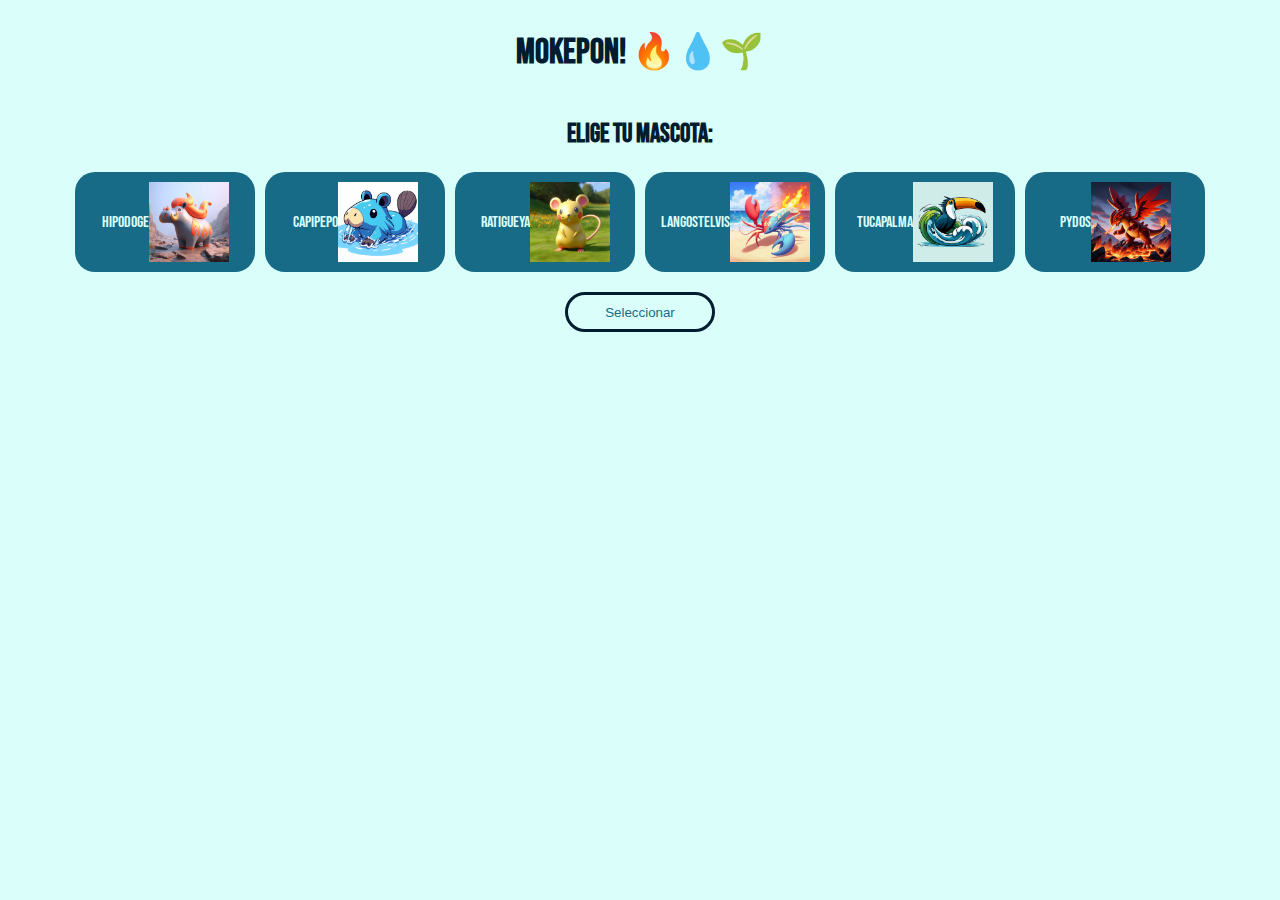
==== index.html @ 759b804f "Add files via upload" ====
<!DOCTYPE html>
<html>
    <head>
        <meta charset="utf-8" />
        <title>MOKEPON</title>
        
        <link rel="stylesheet" href="./css/style.css">
    </head>
    <body>
        <section id="seleccionar-mascota">
            <h1 class="title">MOKEPON! 🔥💧🌱</h1>
                
            <h2 class="subtitulo">Elige tu mascota:</h2>

            <div class="tarjetas">
                <input type="radio" name="mascota" id="Hipodoge">
                <label class="tarjeta-de-mokepon" for="Hipodoge">
                    <p>Hipodoge</p>
                    <img src="assets/hipodoge.jpg" alt="Hipodoge">
                </label>
                
                <input type="radio" name="mascota" id="Capipepo">
                <label class="tarjeta-de-mokepon" for="Capipepo">
                    <p>Capipepo</p>
                <img src="assets/capipepo.jpg" alt="Capipepo">
                </label>
                
                <input type="radio" name="mascota" id="Ratigueya">
                <label class="tarjeta-de-mokepon" for="Ratigueya">
                    <p>Ratigueya</p>
                <img src="assets/ratigueya.jpg" alt="Ratigueya">
                </label>
                
                <input type="radio" name="mascota" id="Langostelvis">
                <label class="tarjeta-de-mokepon" for="Langostelvis">
                    <p>Langostelvis</p>
                <img src="assets/langostelvis.jpg" alt="Langostelvis">
                </label>
                
                <input type="radio" name="mascota" id="Tucapalma">
                <label class="tarjeta-de-mokepon" for="Tucapalma">
                    <p>Tucapalma</p>
                <img src="assets/tucapalma.jpg" alt="Langostelvis">
                </label>
                
                <input type="radio" name="mascota" id="Pydos">
                <label class="tarjeta-de-mokepon" for="Pydos">
                    <p>Pydos</p>
                <img src="assets/pydos.jpg" alt="Pydos">
                </label>
            </div>    

            <button id="boton-mascota">Seleccionar</button>
        </section>

        <section id="seleccionar-ataque">
            <h1 class="title">MOKEPON! 🔥💧🌱</h1>

            <h2 class="subtitulo">Elige tu ataque:</h2>

            <div class="tarjetas-ataques">
                <button id="boton-fuego" class="boton-ataque">Fuego 🔥</button>
                <button id="boton-agua" class="boton-ataque">Agua 💧</button>
                <button id="boton-tierra" class="boton-ataque">Tierra 🌱</button>
                <button id="boton-agua-fuego" class="boton-ataque">Agua y Fuego 💧🔥</button>
                <button id="boton-agua-tierra" class="boton-ataque">Agua y Tierra 💧🌱</button>
                <button id="boton-tierra-fuego" class="boton-ataque">Tierra y Fuego 🌱🔥</button>
            </div>

             <div id="mensajes">
                    <p id="resultado">Mucha Suerte</p>

                    <section id="reiniciar">
                        <button id="boton-reiniciar">Reiniciar</button>
                    </section>
                </div>
        
            <div class="ataques">
                <div class="ataques-jugador">
                    <p id="vidas-jugador">3</p>
                    <p id="mascota-jugador"></p>
                    <div id="ataque-del-jugador"></div>
                </div>

                <div class="ataques-enemigo">
                    <p id="vidas-enemigo">3</p>
                    <p id="mascota-enemigo"></p>
                    <div id="ataque-del-enemigo"></div>
                </div>              
            </div> 
        </section>
        <script src="./js/codigo.js"></script>
    </body> 
</html>
---- css/style.css ----
@import url('https://fonts.googleapis.com/css2?family=Bebas+Neue&display=swap');

body {font-family: 'Bebas Neue', sans-serif;
    background-color: #DAFFFB ;
}

#seleccionar-mascota {
    display: flex;
    flex-direction: column;
    justify-content: center;
    align-items: center;
}
.title {
    color:#001C30;
    font-size: 35px;   
}
.subtitulo {
    color: #001C30;
    font-size: 26px;
}

.tarjetas, .tarjetas-ataques {
    display: flex;
    gap: 10px;
    
    
}

.tarjeta-de-mokepon {
    width: 180px;
    height: 100px;
    background: #176B87;
    padding: 10px;
    box-sizing: border-box;
    border-radius: 20px;
    display: flex;
    color: #DAFFFB;
    justify-content: center;
    align-items: center;
}

.tarjeta-de-mokepon img {
    width: 80px;
}

#boton-mascota {
width: 150px;
    height: 40px;
    border-radius: 20px;
    background: transparent;
    border: 3px solid #001C30;
    color: #176B87;
    margin-top: 20px;
    
}

input {
    display: none;
}

input:checked + label {
    background: #64CCC5;
}

#seleccionar-ataque {
    display: flex;
    flex-direction: column;
    align-items: center;
}

.boton-ataque {
    background-color: #176B87;
    color: #DAFFFB;
    padding: 10px;
    box-sizing: border-box;
    border-radius: 20px;
    border-color: transparent;
    width: 148px;
}

#mensajes {
    width: 280px;
    background: #176B87;
    padding: 20px;
    border-radius: 20px;
    margin-top: 20px;
    color: #DAFFFB;
    display: flex;
    align-items: center;
    flex-direction: column;
    

}

#boton-reiniciar {
    color: #DAFFFB;
    border: none;
    background: #176B87;
    font-family: 'Bebas Neue', sans-serif;
    font-size: larger;
}

.ataques {
    display: grid;
    grid-template-columns: 100px 100px;
}

#vidas-jugador, #vidas-enemigo {
    font-size: 32px;
    margin-bottom: 0;
}

.ataques-jugador, .ataques-enemigo {
    display: flex;
    flex-direction: column;
    align-items: center;
}


@media (max-width:360px) {
   .tarjetas, .tarjetas-ataques {
    flex-direction: column;
   } 
}
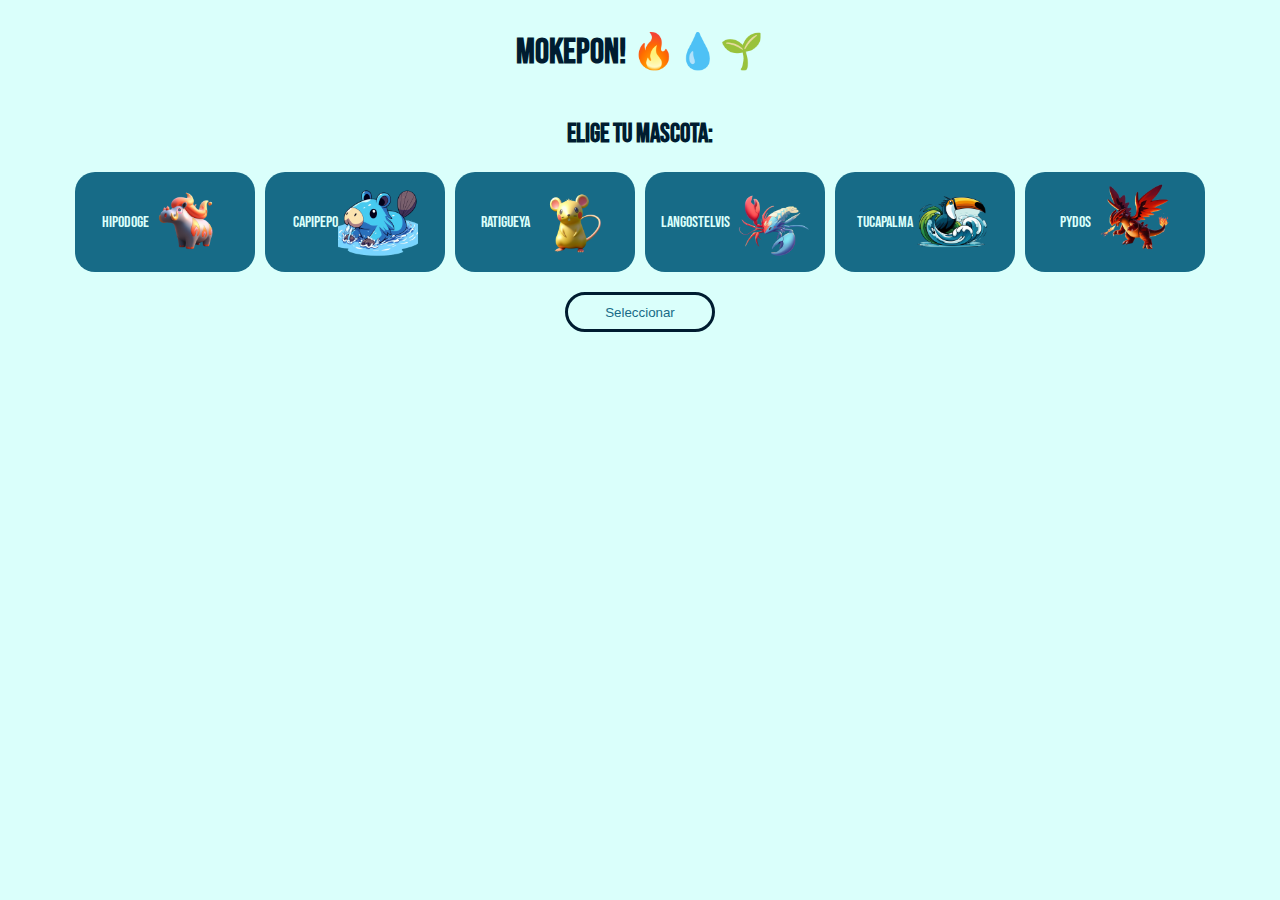
==== commit a43df1ff: "Add files via upload" ====
--- a/index.html
+++ b/index.html
@@ -3,8 +3,8 @@
     <head>
         <meta charset="utf-8" />
         <title>MOKEPON</title>
-        
         <link rel="stylesheet" href="./css/style.css">
+        <meta name="viewport" content="width=device-width, initial-scale=1.0">
     </head>
     <body>
         <section id="seleccionar-mascota">
@@ -12,45 +12,21 @@
                 
             <h2 class="subtitulo">Elige tu mascota:</h2>
 
-            <div class="tarjetas">
-                <input type="radio" name="mascota" id="Hipodoge">
-                <label class="tarjeta-de-mokepon" for="Hipodoge">
-                    <p>Hipodoge</p>
-                    <img src="assets/hipodoge.jpg" alt="Hipodoge">
-                </label>
-                
-                <input type="radio" name="mascota" id="Capipepo">
-                <label class="tarjeta-de-mokepon" for="Capipepo">
-                    <p>Capipepo</p>
-                <img src="assets/capipepo.jpg" alt="Capipepo">
-                </label>
-                
-                <input type="radio" name="mascota" id="Ratigueya">
-                <label class="tarjeta-de-mokepon" for="Ratigueya">
-                    <p>Ratigueya</p>
-                <img src="assets/ratigueya.jpg" alt="Ratigueya">
-                </label>
-                
-                <input type="radio" name="mascota" id="Langostelvis">
-                <label class="tarjeta-de-mokepon" for="Langostelvis">
-                    <p>Langostelvis</p>
-                <img src="assets/langostelvis.jpg" alt="Langostelvis">
-                </label>
-                
-                <input type="radio" name="mascota" id="Tucapalma">
-                <label class="tarjeta-de-mokepon" for="Tucapalma">
-                    <p>Tucapalma</p>
-                <img src="assets/tucapalma.jpg" alt="Langostelvis">
-                </label>
-                
-                <input type="radio" name="mascota" id="Pydos">
-                <label class="tarjeta-de-mokepon" for="Pydos">
-                    <p>Pydos</p>
-                <img src="assets/pydos.jpg" alt="Pydos">
-                </label>
+            <div id="contenedorTarjetas" class="tarjetas">
             </div>    
 
             <button id="boton-mascota">Seleccionar</button>
+        </section>
+
+        <section id="ver-mapa">
+            <h2 class="subtitulo">Recorre el mapa con tu mokepon</h2>
+            <canvas id="mapa"></canvas>
+            <button onmouseup="detenerMovimiento()" onmousedown="moverArriba()">Arriba</button>
+            <div>
+                <button onmouseup="detenerMovimiento()" onmousedown="moverIzquierda()">Izquierda</button>
+                <button onmouseup="detenerMovimiento()" onmousedown="moverAbajo()">Abajo</button>
+                <button onmouseup="detenerMovimiento()" onmousedown="moverDerecha()">Derecha</button>
+            </div>
         </section>
 
         <section id="seleccionar-ataque">
@@ -58,13 +34,8 @@
 
             <h2 class="subtitulo">Elige tu ataque:</h2>
 
-            <div class="tarjetas-ataques">
-                <button id="boton-fuego" class="boton-ataque">Fuego 🔥</button>
-                <button id="boton-agua" class="boton-ataque">Agua 💧</button>
-                <button id="boton-tierra" class="boton-ataque">Tierra 🌱</button>
-                <button id="boton-agua-fuego" class="boton-ataque">Agua y Fuego 💧🔥</button>
-                <button id="boton-agua-tierra" class="boton-ataque">Agua y Tierra 💧🌱</button>
-                <button id="boton-tierra-fuego" class="boton-ataque">Tierra y Fuego 🌱🔥</button>
+            <div id="contenedorAtaques" class="tarjetas-ataques">
+                
             </div>
 
              <div id="mensajes">
@@ -77,13 +48,13 @@
         
             <div class="ataques">
                 <div class="ataques-jugador">
-                    <p id="vidas-jugador">3</p>
+                    <p id="vidas-jugador">0</p>
                     <p id="mascota-jugador"></p>
                     <div id="ataque-del-jugador"></div>
                 </div>
 
                 <div class="ataques-enemigo">
-                    <p id="vidas-enemigo">3</p>
+                    <p id="vidas-enemigo">0</p>
                     <p id="mascota-enemigo"></p>
                     <div id="ataque-del-enemigo"></div>
                 </div>              
--- a/css/style.css
+++ b/css/style.css
@@ -1,9 +1,7 @@
 @import url('https://fonts.googleapis.com/css2?family=Bebas+Neue&display=swap');
-
 body {font-family: 'Bebas Neue', sans-serif;
     background-color: #DAFFFB ;
 }
-
 #seleccionar-mascota {
     display: flex;
     flex-direction: column;
@@ -18,14 +16,10 @@
     color: #001C30;
     font-size: 26px;
 }
-
 .tarjetas, .tarjetas-ataques {
     display: flex;
-    gap: 10px;
-    
-    
+    gap: 10px;    
 }
-
 .tarjeta-de-mokepon {
     width: 180px;
     height: 100px;
@@ -34,15 +28,13 @@
     box-sizing: border-box;
     border-radius: 20px;
     display: flex;
-    color: #DAFFFB;
     justify-content: center;
     align-items: center;
+    color: #DAFFFB;
 }
-
 .tarjeta-de-mokepon img {
     width: 80px;
 }
-
 #boton-mascota {
 width: 150px;
     height: 40px;
@@ -51,33 +43,27 @@
     border: 3px solid #001C30;
     color: #176B87;
     margin-top: 20px;
-    
 }
-
 input {
     display: none;
 }
-
 input:checked + label {
-    background: #64CCC5;
+    background-color: #64CCC5;
 }
-
 #seleccionar-ataque {
     display: flex;
     flex-direction: column;
     align-items: center;
 }
-
 .boton-ataque {
     background-color: #176B87;
-    color: #DAFFFB;
     padding: 10px;
     box-sizing: border-box;
     border-radius: 20px;
     border-color: transparent;
-    width: 148px;
+    width: 80px;
+    color: #DAFFFB;
 }
-
 #mensajes {
     width: 280px;
     background: #176B87;
@@ -88,37 +74,54 @@
     display: flex;
     align-items: center;
     flex-direction: column;
-    
-
 }
-
 #boton-reiniciar {
     color: #DAFFFB;
     border: none;
     background: #176B87;
     font-family: 'Bebas Neue', sans-serif;
-    font-size: larger;
 }
-
 .ataques {
     display: grid;
     grid-template-columns: 100px 100px;
 }
-
 #vidas-jugador, #vidas-enemigo {
     font-size: 32px;
     margin-bottom: 0;
 }
-
 .ataques-jugador, .ataques-enemigo {
     display: flex;
     flex-direction: column;
     align-items: center;
 }
 
+#ver-mapa {
+    flex-direction: column;
+    align-items: center;
+    justify-content: center;
+}
 
-@media (max-width:360px) {
+#ver-mapa button {
+    width: 80px;
+    height: 40px;
+    border-radius: 20px;
+    background: transparent;
+    border: 3px solid #001C30;
+    color: #176B87;
+    margin: 10px 0;
+}
+
+
+@media (max-width: 560px) {
    .tarjetas, .tarjetas-ataques {
     flex-direction: column;
    } 
 }
+
+@media (max-width: 300px) {
+    #ver-mapa div {
+        display: flex;
+        align-items: center;
+        flex-direction: column;
+    }
+ }